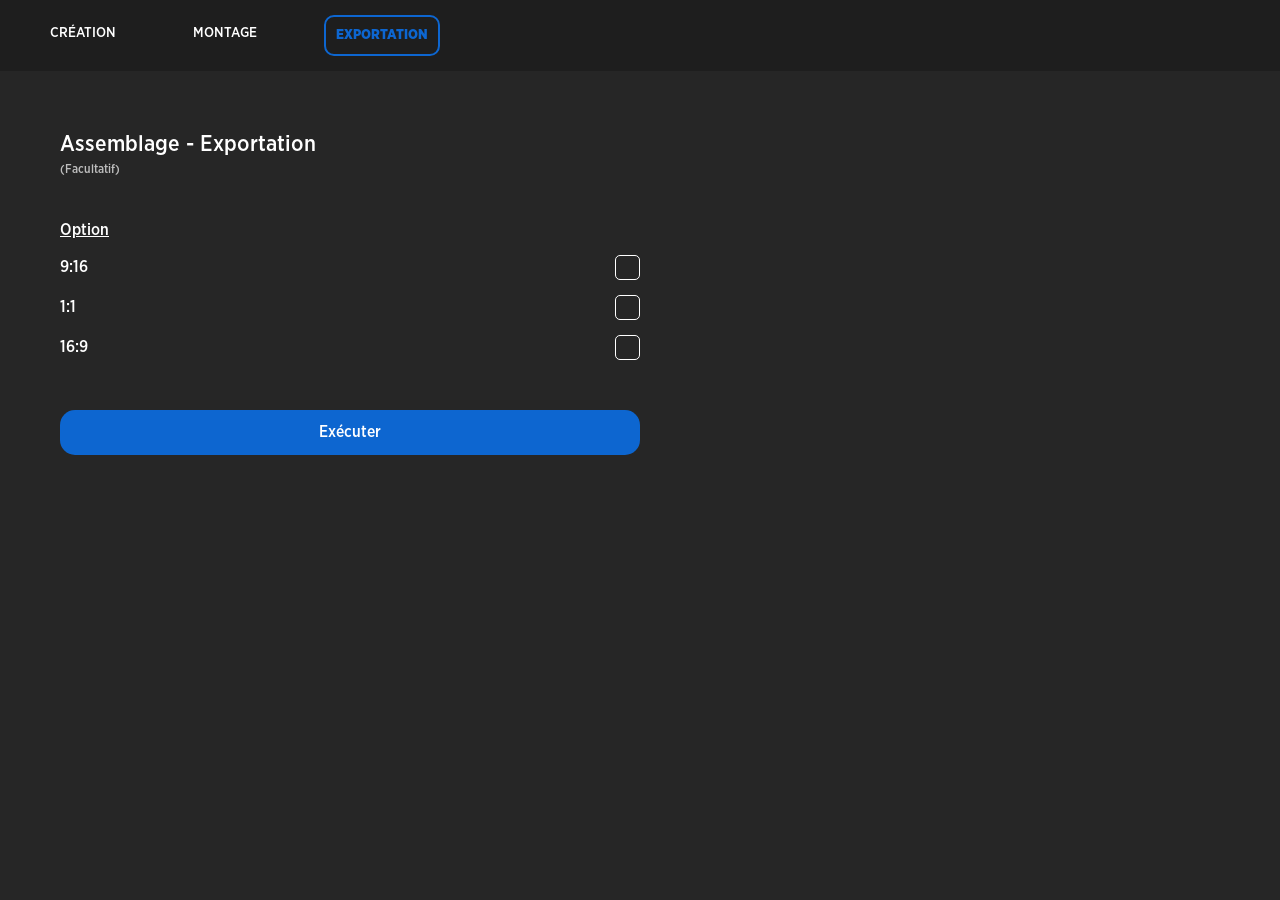
==== src/pages/export.html @ 4dfd4410 "Refactoring Step3: architecture front-end, assets, documentation complète - Pages HTML modulaires (a" ====
<!DOCTYPE html>
<html>
	<head>
		<meta charset="utf-8">
		<title>Productivity</title>
		<script src="../scripts/vendors/CSInterface.js"></script>
		<script src="../scripts/components/loading.js"></script>
		<script src="../scripts/components/collaps.js"></script>
		<script type="module" src="../scripts/main.js"></script>
		<link rel="stylesheet" href="../styles/main.css">
		<link rel="stylesheet" href="../styles/pages/montage.css">
		<link rel="stylesheet" href="../styles/components/notification.css">
	<body>
		<div id="loading-screen">

		</div>
		
		<header>
			<div class="step-nav">
				<a href="./index.html"><div class="step"><p>Création</p></div></a>
				<a href="./montage.html"><div class="step"><p>Montage</p></div></a>
				<a href="#"><div class="step current-step"><p>Exportation</p></div></a>
			</div>
		</header>

		<section id="main">
			<div class="side side-left">
				<h2>Assemblage - Exportation</h2>
				<p class="desc">(Facultatif)</p>

				<form action="">

					<div class="option">

						<h3>Option</h3>
	
						<div class="option-content">
							<label for="OptionformatPhone"><p>9:16</p>
								<input type="checkbox" name="OptionformatPhone" id="OptionformatPhone" class="checkbox">
								<div class="checkmark"></div>
							</label>
						</div>
	
						<div class="option-content">
							<label for="OptionformatCarre"><p>1:1</p>
								<input type="checkbox" name="OptionformatCarre" id="OptionformatCarre" class="checkbox">
								<div class="checkmark"></div>
							</label>
						</div>

						<div class="option-content">
							<label for="OptionformatHorizontal"><p>16:9</p>
								<input type="checkbox" name="OptionformatHorizontal" id="OptionformatHorizontal" class="checkbox">
								<div class="checkmark"></div>
							</label>
						</div>
	
						
					</div>	
					
					<button type="button" class="button-blue" id="AssemblyButton">Exécuter</button>

				</form>

			</div>



			<!-- <div class="side side-right">

				<div class="block-collaps OptionNewVersionCollaps">
					<div class="box-collaps">
						<p>Versions</p>
						<button class="collapsible"><img src="../../assets/images/arrow.png" alt=""></button>
					</div>
					<div class="content">
						<p class="desc">Permet de ne pas supprimer les anciennes versions de 9:16 et 1:1 après une nouvelle tentative</p>
						<div class="deep-content">
							<form action="" class="form-b-roll">
								<label for="NewVersion">
									<p>Ma version :</p>
									<input type="text" name="NewVersion" class="box" placeholder="V1" id="NewVersion">
								</label>
							</form>
						</div>
					</div>
				</div> -->
			</div>
		</section>

	</body>
</html>
---- src/styles/main.css ----
* {
    box-sizing: border-box;
    margin: 0;
    padding: 0;
}

body {
    background-color: #262626;
    font-family: "Gotham Regular", sans-serif;
    scrollbar-width: thin; /* Firefox */
    scrollbar-color: #ffffff #6d6d6d; /* Thumb + Track */
}

body::-webkit-scrollbar {
    height: 5px;
}
body::-webkit-scrollbar {
    width: 4px; /* Adjust the width as needed */
}

body::-webkit-scrollbar-track {
    background: #262626;
    border-radius: 10px; /* Adjust the value as needed */
}

body::-webkit-scrollbar-thumb {
    background: #ffffff;
    border-radius: 100px;
}

@font-face {
    font-family: "Gotham Bold";
    src: url("../../assets/fonts/GothamNarrow-Black.otf") format("opentype");
    font-weight: bold;
    font-style: normal;
}

@font-face {
    font-family: "Gotham Regular";
    src: url("../../assets/fonts/GothamNarrow-Medium.otf") format("opentype");
    font-weight: bold;
    font-style: normal;
}

a {
    text-decoration: none;
    font-family: "Gotham Regular", sans-serif;
}

div, span, textarea {
    font-family: "Gotham Regular", sans-serif;
}

#workflow{
    margin-top: 30px;
}

h1 {
    color: #FFF;
    font-family: "Gotham Regular", sans-serif;
    font-size: 26px;
    font-style: normal;
    font-weight: 700;
    line-height: normal;
    margin-bottom: 20px;
}

h2 {
    color: #FFF;
    font-family: "Gotham Regular", sans-serif;
    font-size: 22px;
    font-style: normal;
    font-weight: 700;
    line-height: normal;
}

h3 {
    color: #FFF;
    font-family: "Gotham Regular", sans-serif;
    font-size: 16px;
    font-style: normal;
    font-weight: 700;
    line-height: normal;
    text-decoration-line: underline;
}

p {
    color: #FFF;
    font-family: "Gotham Regular", sans-serif;
    font-size: 16px;
    font-style: normal;
    font-weight: 400;
    line-height: normal;
}

button {
    color: #FFF;
    font-family: "Gotham Regular", sans-serif;
    font-size: 16px;
    font-style: normal;
    font-weight: 400;
    line-height: normal;
}

input{
    color: #FFF;
    font-family: "Gotham Regular", sans-serif;
    font-size: 16px;
    font-style: normal;
    font-weight: 400;
    line-height: normal;
}

label {
    color: #FFF;
    font-family: "Gotham Regular", sans-serif;
    font-size: 16px;
    font-style: normal;
    font-weight: 400;
    line-height: normal;
    display: flex;
    justify-content: space-between;
    align-items: center;
    width: 100%;
}

label p {
    width: fit-content;
    flex-shrink: 0 !important;
    padding-right: 20px;
}

.desc {
    color: rgba(255, 255, 255, 0.70);
    font-family: "Gotham Regular", sans-serif;
    font-size: 12px;
    font-style: normal;
    font-weight: 500;
    line-height: normal;
}

header {
    background-color: #1E1E1E;
    padding: 15px 40px;
}

header .step-nav {
    display: flex;
    width: 400px;
    justify-content: space-between;
}

header .step {
    padding: 10px 10px;
}

header a {
    text-decoration: none;
}

header p {
    text-transform: uppercase;
    font-size: 14px;
}

header .current-step {
    border-radius: 10px;
    border: 2px solid #0D66D0;
}

header .current-step p {
    color: #0D66D0;
    font-family: "Gotham Bold", sans-serif;
}

.side form {
    padding: 40px 0;
    display: flex;
    flex-direction: column;
    gap: 50px;
}

div.title {
    position: absolute;
    display: flex;
    flex-direction: column;

    text-align: center;
    left: 50%;
    top: 50%;
    transform: translate(-50%, -50%);


}

a {
    color: #0D66D0;
    text-decoration: underline;
    cursor: pointer;
}

.side form div {
    display: flex;
    gap: 5px;
    align-items: center;
}

.side form .option-content {
    width: 100%;
}

.side form .info-sequence {
    display: flex;
    flex-direction: column;
    align-items: flex-start;
    justify-content: center;
    width: 100%;
    gap: 15px;
}

.side form .info-sequence div {
    width: 100%;
}

.side form .option {
    display: flex;
    flex-direction: column;
    justify-content: center;
    align-items: flex-start;
    gap: 15px;
}

.block-collaps .box-collaps {
    display: flex;
    align-items: center;
    justify-content: space-between;
    width: 100%;
}

.block-collaps .box-collaps .collapsible {
    background-color: #1e1e1e00;
    border: 0;
    transition: transform 0.2s ease-in-out;
    cursor: pointer;
}

.block-collaps .box-collaps .collapsible img {
    width: 25px;
    transform: translate(0, 10%);
}

input + .checkmark::after {
    opacity: 0;
    transition: opacity 0.1s ease-in-out;
    content: url("../../assets/images/cross.png");
    font-size: 16px;
    color: white;
    text-align: center;
    line-height: 20px;
    width: 100%;
    height: 100%;
    position: absolute;
    left: 54%;
    top: 64%;
    transform: translate(-50%, -50%);
    border-radius: 5px;
}

input:checked + .checkmark::after {
    opacity: 1;
}

.block-collaps .desc {
    margin-bottom: 30px;
}

.list-ads {
    display: flex;
    flex-wrap: wrap;
    gap: 15px;
    width: 100%;
}

.list-ads .column {
    display: flex;
    flex-direction: column;
    gap: 10px;
    width: 140px;
    flex-shrink: 0;
}

.list-ads .row {
    display: flex;
    flex-direction: row;
    align-items: center;
    justify-content: space-between;
    gap: 5px;
    width: 100%;
}

.list-ads .row p {
    width: fit-content;
    flex-shrink: 0;
}

#main {
    padding: 60px 60px;
    display: flex;
    justify-content: space-between;
    gap: 50px;
}

.side {
    display: flex;
    flex-direction: column;
    gap: 5px;
    width: 100%;
}

.side-left {
    width: 50%;
}

.block-collaps {
    display: flex;
    flex-direction: column;
    background-color: #1E1E1E;
    padding: 20px 50px;
    width: 100%;
}

.block-collaps .box-collaps {
    display: flex;
    align-items: center;
    justify-content: space-between;
    width: 100%;
}

.block-collaps .box-collaps .collapsible {
    background-color: #1e1e1e00;
    border: 0;
    transition: transform 0.2s ease-in-out;
    cursor: pointer;
}

.block-collaps .box-collaps .collapsible img {
    width: 25px;
    transform: translate(0, 10%);
}

.block-collaps .content {
    display: none;
}

.block-collaps .desc {
    margin-bottom: 30px;
}

.active {
    transform: rotate(90deg);
}

.button-blue {
    border-radius: 15px;
    border: 0;
    background-color: #0D66D0;
    padding: 13px 42px;
    transition: background-color ease-in-out 0.2s, transform 0.2s ease-in-out;
    cursor: pointer;
}

.button-blue:hover {
    background: #0D66D0;
}

.button-red {
    border-radius: 15px;
    border: 0;
    background-color: #BD0000;
    padding: 13px 42px;
    transition: background-color ease-in-out 0.2s, transform 0.2s ease-in-out;
    cursor: pointer;
}

.button-red:hover {
    background: #BD0000;
}


.button-black {
    border-radius: 15px;
    border: 0;
    background-color: #000;
    padding: 13px 42px;
    transition: background-color ease-in-out 0.2s, transform 0.2s ease-in-out;
    cursor: pointer;
}

.button-black:hover {
    background: #000000;
}

.buttonDesactivate {
    border-radius: 15px;
    border: 0;
    background-color: #6B6B6B;
    padding: 13px 42px;
    transition: background-color ease-in-out 0.2s, transform 0.2s ease-in-out;
}

.red {
    color: #BD0000;
}

.box {
    padding: 5px 10px;
    background-color: #26262600;
    border: #FFF solid 1px;
    border-radius: 5px;
    min-width: 40px;
    width: 100%;
    color: #FFF;
    font-family: "Gotham Regular", sans-serif;
    font-size: 16px;
    font-style: normal;
    font-weight: 400;
    line-height: normal;
}

.box:focus {
    outline: 0px;
    box-shadow: 0;
}

.checkbox {
    display: none;
}

.checkmark {
    justify-content: center;
    width: 25px;
    height: 25px;
    border-radius: 5px;
    border: 1px solid #FFF;
    position: relative;
    cursor: pointer;
    flex-shrink: 0;
}


button{
    transform: scale(100%)
}

button:hover{
    transform: scale(105%);
}

.bar-horizontal{
    width: 100%;
    height: 1px;
    background-color: #FFF;
    border-radius: 10px;
    margin: 20px auto;
    content: "";
}

.deep-content h3{
    margin-bottom: 20px;
}

.selectedSequence {
    gap: 20px;
}

select {
    font-family: "Gotham Regular", sans-serif;
}

option {
    color: #000;
    font-family: "Gotham Regular", sans-serif;
}
---- src/styles/pages/montage.css ----
.b-roll-content {
    display: flex;
    flex-direction: column;
    align-items: flex-start !important;
}

.b-roll-content .desc {
    margin-bottom: 20px;
}

.b-roll-content button {
    width: 100%;
}


.imgTemplate{
    width: 100%;
    height: 200px;
    margin-top: 20px;
    
}

.imgTemplate video{
    width: 100%;
    height: 100%;
    object-fit: cover;
    object-position: center;
    border-radius: 20px;
}


.form-b-roll {
    gap: 20px !important;
}

.side-cuts {
    display: flex;
    flex-direction: column;
    width: 100%;
    gap: 50px;
}

.marginLimite{
    display: flex;
    justify-content: space-between;
    gap: 20px;
}

.side-cuts .cuts-left {
    display: flex;
    flex-direction: column;
    gap: 40px;
    width: 40%;
    justify-content: space-between;
    height: 100%;
    div{
        display: flex;
        justify-content: space-between;
        align-items: center;
        width: 100%;
    }
}


.side-cuts .cuts-right {
    display: flex;
    flex-direction: column;
    width: 100%;
    height: 100%;
}
---- src/styles/components/notification.css ----
/* Container des notifications */
#notification-container {
    position: fixed;
    top: 20px;
    right: 20px;
    z-index: 9999;
    display: flex;
    flex-direction: column;
    gap: 10px;
    max-width: 400px;
    width: 100%;
}

/* Style des notifications */
.notification {
    position: relative;
    background: #1E1E1E;
    border-radius: 12px;
    padding: 16px 20px;
    box-shadow: 0 8px 32px rgba(0, 0, 0, 0.2);
    backdrop-filter: blur(20px);
    border: 1px solid rgba(255, 255, 255, 0.3);
    transform: translateX(420px);
    opacity: 0;
    transition: all 0.4s cubic-bezier(0.34, 1.56, 0.64, 1);
    overflow: hidden;
    min-height: 60px;
    display: flex;
    align-items: center;
    animation: slideIn 0.5s ease-out forwards;
    font-family: "Gotham Regular", sans-serif;
}

.notification.show {
    transform: translateX(0);
    opacity: 1;
}

.notification.hide {
    animation: slideOut 0.4s ease-in forwards;
}

.notification-content {
    flex: 1;
    font-size: 14px;
    font-weight: 500;
    color: #ebebeb;
    line-height: 1.4;
}

/* Barre de progression */
.progress-bar {
    position: absolute;
    bottom: 0;
    left: 0;
    height: 4px;
    width: 100%;
    border-radius: 0 0 12px 12px;
    overflow: hidden;
}

.progress-bar::before {
    content: '';
    position: absolute;
    top: 0;
    left: 0;
    height: 100%;
    width: 100%;
    transform-origin: left;
    animation: progress 6s linear forwards;
    box-shadow: 0 0 10px currentColor, 0 0 20px currentColor;
    filter: drop-shadow(0 0 6px currentColor);
}

/* Couleurs pour les différents types */
.notification.success .progress-bar::before {
    background: #10b981;
    color: #10b981;
}

.notification.warning .progress-bar::before {
    background: #f59e0b;
    color: #f59e0b;
}

.notification.error .progress-bar::before {
    background: #ef4444;
    color: #ef4444;
}

/* Icônes optionnelles */
.notification.success::before {
    content: '✓';
    display: inline-block;
    width: 20px;
    height: 20px;
    background: #10b981;
    color: white;
    border-radius: 50%;
    text-align: center;
    line-height: 20px;
    font-size: 12px;
    font-weight: bold;
    margin-right: 12px;
    flex-shrink: 0;
}

.notification.warning::before {
    content: '!';
    display: inline-block;
    width: 20px;
    height: 20px;
    background: #f59e0b;
    color: white;
    border-radius: 50%;
    text-align: center;
    line-height: 20px;
    font-size: 14px;
    font-weight: bold;
    margin-right: 12px;
    flex-shrink: 0;
}

.notification.error::before {
    content: '✕';
    display: inline-block;
    width: 20px;
    height: 20px;
    background: #ef4444;
    color: white;
    border-radius: 50%;
    text-align: center;
    line-height: 20px;
    font-size: 12px;
    font-weight: bold;
    margin-right: 12px;
    flex-shrink: 0;
}

/* Animations */
@keyframes slideIn {
    from {
        transform: translateX(420px);
        opacity: 0;
    }
    to {
        transform: translateX(0);
        opacity: 1;
    }
}

@keyframes slideOut {
    from {
        transform: translateX(0);
        opacity: 1;
        max-height: 100px;
        margin-bottom: 10px;
    }
    to {
        transform: translateX(420px);
        opacity: 0;
        max-height: 0;
        margin-bottom: 0;
        padding: 0;
    }
}

@keyframes progress {
    from {
        transform: scaleX(1);
    }
    to {
        transform: scaleX(0);
    }
}

/* Responsive */
@media (max-width: 480px) {
    #notification-container {
        left: 20px;
        right: 20px;
        max-width: none;
    }
    
    .notification {
        transform: translateX(calc(100vw + 20px));
    }
    
    @keyframes slideIn {
        from {
            transform: translateX(calc(100vw + 20px));
            opacity: 0;
        }
        to {
            transform: translateX(0);
            opacity: 1;
        }
    }
    
    @keyframes slideOut {
        from {
            transform: translateX(0);
            opacity: 1;
        }
        to {
            transform: translateX(calc(100vw + 20px));
            opacity: 0;
        }
    }
}
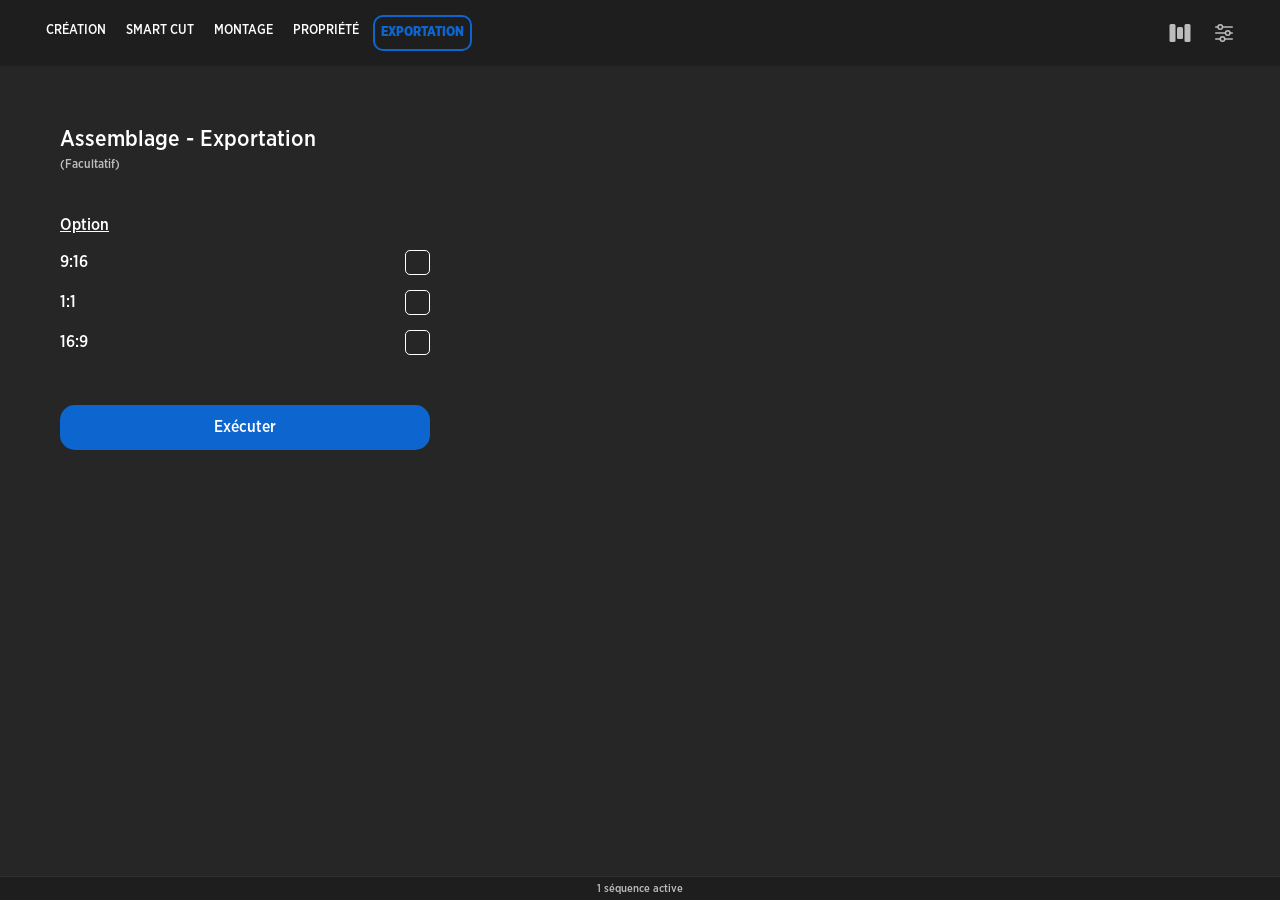
==== commit 6c6690d5: "Feat: Smart Cut, Motion Design Lottie, propriétés, settings + refactoring complet - Ajout Smart Cut " ====
--- a/src/pages/export.html
+++ b/src/pages/export.html
@@ -10,6 +10,8 @@
 		<link rel="stylesheet" href="../styles/main.css">
 		<link rel="stylesheet" href="../styles/pages/montage.css">
 		<link rel="stylesheet" href="../styles/components/notification.css">
+		<link rel="stylesheet" href="../styles/components/sequence-selector.css">
+		<link rel="stylesheet" href="../styles/components/status-bar.css">
 	<body>
 		<div id="loading-screen">
 
@@ -18,8 +20,23 @@
 		<header>
 			<div class="step-nav">
 				<a href="./index.html"><div class="step"><p>Création</p></div></a>
+				<a href="./smartcut.html"><div class="step"><p>Smart Cut</p></div></a>
 				<a href="./montage.html"><div class="step"><p>Montage</p></div></a>
+				<a href="./propriete.html"><div class="step"><p>Propriété</p></div></a>
 				<a href="#"><div class="step current-step"><p>Exportation</p></div></a>
+			</div>
+			<div class="header-actions">
+				<div class="header-icon-wrapper" id="seqSelectorToggle">
+					<button class="header-icon" aria-label="Sélection des séquences"
+							aria-expanded="false" aria-controls="seqSelectorPopup">
+						<img src="../../assets/icons/sequences.svg" alt="">
+					</button>
+					<div id="seqSelectorPopup" class="seq-selector-popup" style="display: none;">
+					</div>
+				</div>
+				<a href="./settings.html" class="header-icon" aria-label="Paramètres">
+					<img src="../../assets/icons/settings.svg" alt="">
+				</a>
 			</div>
 		</header>
 
@@ -64,29 +81,12 @@
 
 			</div>
 
-
-
-			<!-- <div class="side side-right">
-
-				<div class="block-collaps OptionNewVersionCollaps">
-					<div class="box-collaps">
-						<p>Versions</p>
-						<button class="collapsible"><img src="../../assets/images/arrow.png" alt=""></button>
-					</div>
-					<div class="content">
-						<p class="desc">Permet de ne pas supprimer les anciennes versions de 9:16 et 1:1 après une nouvelle tentative</p>
-						<div class="deep-content">
-							<form action="" class="form-b-roll">
-								<label for="NewVersion">
-									<p>Ma version :</p>
-									<input type="text" name="NewVersion" class="box" placeholder="V1" id="NewVersion">
-								</label>
-							</form>
-						</div>
-					</div>
-				</div> -->
+			<div class="side side-right">
 			</div>
 		</section>
 
+	<div id="statusBar" class="status-bar">
+		<span id="statusBarText" class="status-bar__text">1 séquence active</span>
+	</div>
 	</body>
 </html>
--- a/src/styles/main.css
+++ b/src/styles/main.css
@@ -9,6 +9,7 @@
     font-family: "Gotham Regular", sans-serif;
     scrollbar-width: thin; /* Firefox */
     scrollbar-color: #ffffff #6d6d6d; /* Thumb + Track */
+    padding-bottom: 24px;
 }
 
 body::-webkit-scrollbar {
@@ -142,16 +143,52 @@
 header {
     background-color: #1E1E1E;
     padding: 15px 40px;
+    display: flex;
+    justify-content: space-between;
+    align-items: center;
+    position: sticky;
+    top: 0;
+    z-index: 200;
 }
 
 header .step-nav {
     display: flex;
-    width: 400px;
-    justify-content: space-between;
+    width: auto;
+    gap: 8px;
+}
+
+.header-actions {
+    display: flex;
+    gap: 12px;
+    align-items: center;
+}
+
+.header-icon {
+    width: 32px;
+    height: 32px;
+    background: none;
+    border: none;
+    cursor: pointer;
+    opacity: 0.7;
+    transition: opacity 0.2s;
+    padding: 4px;
+}
+
+.header-icon:hover {
+    opacity: 1;
+}
+
+.header-icon img {
+    width: 100%;
+    height: 100%;
+}
+
+.header-icon-wrapper {
+    position: relative;
 }
 
 header .step {
-    padding: 10px 10px;
+    padding: 8px 6px;
 }
 
 header a {
@@ -160,7 +197,8 @@
 
 header p {
     text-transform: uppercase;
-    font-size: 14px;
+    font-size: 13px;
+    white-space: nowrap;
 }
 
 header .current-step {
@@ -398,6 +436,11 @@
 
 .button-black:hover {
     background: #000000;
+}
+
+.button-small {
+    font-size: 11px;
+    padding: 6px 12px;
 }
 
 .buttonDesactivate {
@@ -480,4 +523,89 @@
 option {
     color: #000;
     font-family: "Gotham Regular", sans-serif;
+}
+
+/* Avatar / Cible client */
+.avatar-input-wrapper {
+    position: relative;
+    display: flex;
+    align-items: flex-start;
+}
+
+.avatar-textarea {
+    flex: 1;
+    resize: vertical;
+    min-height: 48px;
+    max-height: 100px;
+}
+
+.avatar-clear-btn {
+    position: absolute;
+    right: 8px;
+    top: 8px;
+    background: none;
+    border: none;
+    color: rgba(255, 255, 255, 0.5);
+    cursor: pointer;
+    font-size: 14px;
+    padding: 2px 6px;
+}
+
+.avatar-clear-btn:hover {
+    color: #BD0000;
+}
+
+.avatar-presets {
+    display: flex;
+    gap: 6px;
+    flex-wrap: wrap;
+    margin-top: 6px;
+}
+
+.avatar-preset-pill {
+    background: rgba(255, 255, 255, 0.08);
+    border: 1px solid rgba(255, 255, 255, 0.12);
+    border-radius: 12px;
+    color: rgba(255, 255, 255, 0.70);
+    font-family: "Gotham Regular", sans-serif;
+    font-size: 11px;
+    padding: 4px 10px;
+    cursor: pointer;
+    max-width: 150px;
+    overflow: hidden;
+    text-overflow: ellipsis;
+    white-space: nowrap;
+}
+
+.avatar-preset-pill:hover {
+    background: rgba(13, 102, 208, 0.15);
+    border-color: #0D66D0;
+    color: #FFFFFF;
+}
+
+/* Char limit reset */
+.char-limit-wrapper {
+    display: flex;
+    gap: 6px;
+    align-items: center;
+}
+
+.reset-btn {
+    background: rgba(255, 255, 255, 0.08);
+    border: 1px solid rgba(255, 255, 255, 0.12);
+    border-radius: 4px;
+    color: rgba(255, 255, 255, 0.5);
+    cursor: pointer;
+    font-size: 16px;
+    width: 28px;
+    height: 28px;
+    display: flex;
+    align-items: center;
+    justify-content: center;
+    padding: 0;
+}
+
+.reset-btn:hover {
+    color: #0D66D0;
+    border-color: #0D66D0;
 }
--- a/src/styles/pages/montage.css
+++ b/src/styles/pages/montage.css
@@ -10,6 +10,21 @@
 
 .b-roll-content button {
     width: 100%;
+}
+
+/* Options B-roll — espacement et lisibilité */
+.OptionBroll .deep-content {
+    display: flex;
+    flex-direction: column;
+    gap: 20px;
+}
+
+.OptionBroll .deep-content label {
+    font-size: 15px;
+}
+
+.OptionBroll .avatar-textarea {
+    min-height: 96px;
 }
 
 
@@ -28,6 +43,22 @@
     border-radius: 20px;
 }
 
+.add-title-here-btn {
+    width: 100%;
+    margin-top: 12px;
+}
+
+.title-bounds-container {
+    display: flex;
+    gap: 8px;
+    margin-top: 8px;
+    width: 100%;
+}
+.title-bound-input {
+    flex: 1;
+    resize: none;
+    min-height: 32px;
+}
 
 .form-b-roll {
     gap: 20px !important;
--- a/src/styles/components/notification.css
+++ b/src/styles/components/notification.css
@@ -6,7 +6,7 @@
     position: fixed;
     top: 20px;
     right: 20px;
-    z-index: 9999;
+    z-index: 9999999;
     display: flex;
     flex-direction: column;
     gap: 10px;
@@ -140,6 +140,40 @@
     flex-shrink: 0;
 }
 
+/* Notifications persistantes — pas de barre de progression, bouton fermeture visible */
+.notification.persistent {
+    padding-right: 40px;
+}
+
+/* Défensif : la progress-bar n'est pas créée en JS quand persistent=true,
+   mais cette règle protège contre un éventuel ajout DOM externe */
+.notification.persistent .progress-bar {
+    display: none;
+}
+
+.notification-close {
+    position: absolute;
+    top: 8px;
+    right: 8px;
+    width: 24px;
+    height: 24px;
+    border: none;
+    background: rgba(255, 255, 255, 0.1);
+    color: #ebebeb;
+    border-radius: 50%;
+    font-size: 16px;
+    line-height: 24px;
+    text-align: center;
+    cursor: pointer;
+    padding: 0;
+    flex-shrink: 0;
+    transition: background 0.2s ease;
+}
+
+.notification-close:hover {
+    background: rgba(255, 255, 255, 0.25);
+}
+
 /* Animations */
 @keyframes slideIn {
     from {
--- a/src/styles/components/sequence-selector.css
+++ b/src/styles/components/sequence-selector.css
@@ -0,0 +1,276 @@
+.seq-selector {
+    background-color: #1E1E1E;
+    border-radius: 10px;
+    padding: 15px;
+}
+
+.seq-selector-modes {
+    display: flex;
+    flex-direction: column;
+    gap: 8px;
+    margin-bottom: 12px;
+}
+
+.seq-mode-label {
+    display: flex;
+    align-items: center;
+    gap: 10px;
+    min-height: 44px;
+    padding: 0 8px;
+    cursor: pointer;
+    border-radius: 8px;
+    transition: background-color 0.15s ease;
+}
+
+.seq-mode-label:hover {
+    background-color: rgba(255, 255, 255, 0.05);
+}
+
+.seq-mode-label input[type="radio"] {
+    appearance: none;
+    -webkit-appearance: none;
+    width: 18px;
+    height: 18px;
+    border: 2px solid #FFF;
+    border-radius: 50%;
+    cursor: pointer;
+    position: relative;
+    flex-shrink: 0;
+}
+
+.seq-mode-label input[type="radio"]:checked {
+    border-color: #0D66D0;
+    background-color: #0D66D0;
+}
+
+.seq-mode-label input[type="radio"]:checked::after {
+    content: '';
+    position: absolute;
+    top: 50%;
+    left: 50%;
+    transform: translate(-50%, -50%);
+    width: 8px;
+    height: 8px;
+    border-radius: 50%;
+    background-color: #FFF;
+}
+
+.seq-mode-label input[type="radio"]:focus-visible {
+    outline: 2px solid #0D66D0;
+    outline-offset: 2px;
+}
+
+.seq-mode-label span {
+    font-family: "Gotham Regular", sans-serif;
+    font-size: 14px;
+    color: #FFFFFF;
+}
+
+.seq-selector-actions {
+    display: flex;
+    gap: 10px;
+    margin-bottom: 10px;
+    padding: 0 8px;
+}
+
+.seq-btn-select-all,
+.seq-btn-deselect-all {
+    font-family: "Gotham Bold", sans-serif;
+    font-size: 12px;
+    color: #FFFFFF;
+    background: none;
+    border: 1px solid rgba(255, 255, 255, 0.30);
+    border-radius: 8px;
+    padding: 6px 14px;
+    cursor: pointer;
+    transition: background-color 0.15s ease, border-color 0.15s ease;
+}
+
+.seq-btn-select-all:hover,
+.seq-btn-deselect-all:hover {
+    background-color: rgba(255, 255, 255, 0.08);
+    border-color: rgba(255, 255, 255, 0.50);
+}
+
+.seq-btn-select-all:focus-visible,
+.seq-btn-deselect-all:focus-visible {
+    outline: 2px solid #0D66D0;
+    outline-offset: 2px;
+}
+
+.seq-selector-list {
+    max-height: 200px;
+    overflow-y: auto;
+    display: flex;
+    flex-direction: column;
+}
+
+.seq-item {
+    display: flex;
+    align-items: center;
+    gap: 10px;
+    min-height: 44px;
+    padding: 4px 8px;
+    cursor: pointer;
+    border-radius: 8px;
+    transition: background-color 0.15s ease;
+}
+
+.seq-item:hover {
+    background-color: rgba(255, 255, 255, 0.05);
+}
+
+.seq-item .seq-item-checkbox {
+    display: none;
+}
+
+.seq-item .checkmark {
+    justify-content: center;
+    width: 25px;
+    height: 25px;
+    border-radius: 5px;
+    border: 1px solid #FFF;
+    display: flex;
+    align-items: center;
+    flex-shrink: 0;
+    position: relative;
+    cursor: pointer;
+}
+
+.seq-item .seq-item-checkbox + .checkmark::after {
+    opacity: 0;
+    transition: opacity 0.1s ease-in-out;
+    content: url("../../../assets/images/cross.png");
+    font-size: 16px;
+    color: white;
+    text-align: center;
+    line-height: 20px;
+    width: 100%;
+    height: 100%;
+    position: absolute;
+    left: 54%;
+    top: 64%;
+    transform: translate(-50%, -50%);
+    border-radius: 5px;
+}
+
+.seq-item .seq-item-checkbox:checked + .checkmark::after {
+    opacity: 1;
+}
+
+.seq-item .seq-item-checkbox:focus-visible + .checkmark {
+    outline: 2px solid #0D66D0;
+    outline-offset: 2px;
+}
+
+.seq-item-name {
+    font-family: "Gotham Regular", sans-serif;
+    font-size: 14px;
+    color: #FFFFFF;
+    flex: 1;
+    overflow: hidden;
+    text-overflow: ellipsis;
+    white-space: nowrap;
+}
+
+.seq-item-duration {
+    font-family: "Gotham Regular", sans-serif;
+    font-size: 12px;
+    color: rgba(255, 255, 255, 0.70);
+    flex-shrink: 0;
+}
+
+.seq-selector-empty {
+    font-family: "Gotham Regular", sans-serif;
+    font-size: 14px;
+    color: rgba(255, 255, 255, 0.70);
+    text-align: center;
+    padding: 20px 8px;
+}
+
+.seq-selector-list::-webkit-scrollbar {
+    width: 6px;
+}
+
+.seq-selector-list::-webkit-scrollbar-track {
+    background: transparent;
+}
+
+.seq-selector-list::-webkit-scrollbar-thumb {
+    background-color: rgba(255, 255, 255, 0.20);
+    border-radius: 3px;
+}
+
+.seq-selector-list::-webkit-scrollbar-thumb:hover {
+    background-color: rgba(255, 255, 255, 0.35);
+}
+
+/* Barre de recherche */
+.seq-search-wrapper {
+    position: relative;
+    margin-bottom: 10px;
+    padding: 0 8px;
+}
+
+.seq-search-input {
+    width: 100%;
+    box-sizing: border-box;
+    background-color: #1E1E1E;
+    border: 1px solid rgba(255, 255, 255, 0.08);
+    border-radius: 8px;
+    padding: 8px 36px 8px 12px;
+    font-family: "Gotham Regular", sans-serif;
+    font-size: 13px;
+    color: #FFFFFF;
+    outline: none;
+    transition: border-color 0.15s ease;
+}
+
+.seq-search-input::placeholder {
+    color: rgba(255, 255, 255, 0.40);
+}
+
+.seq-search-input:focus {
+    border-color: #0D66D0;
+}
+
+.seq-search-clear {
+    position: absolute;
+    right: 16px;
+    top: 50%;
+    transform: translateY(-50%);
+    background: none;
+    border: none;
+    color: rgba(255, 255, 255, 0.50);
+    font-size: 18px;
+    line-height: 1;
+    cursor: pointer;
+    padding: 4px;
+    transition: color 0.15s ease;
+}
+
+.seq-search-clear:hover {
+    color: #FFFFFF;
+}
+
+.seq-search-clear:focus-visible {
+    outline: 2px solid #0D66D0;
+    outline-offset: 2px;
+}
+
+/* Popup dropdown dans le header */
+.seq-selector-popup {
+    position: absolute;
+    top: 100%;
+    right: 0;
+    width: 320px;
+    max-height: 400px;
+    background: #1E1E1E;
+    border: 1px solid rgba(255, 255, 255, 0.12);
+    border-radius: 8px;
+    box-shadow: 0 8px 24px rgba(0, 0, 0, 0.5);
+    z-index: 200;
+    overflow-y: auto;
+    padding: 12px;
+}
+
--- a/src/styles/components/status-bar.css
+++ b/src/styles/components/status-bar.css
@@ -0,0 +1,20 @@
+.status-bar {
+    position: fixed;
+    bottom: 0;
+    left: 0;
+    right: 0;
+    height: 24px;
+    background: #1E1E1E;
+    border-top: 1px solid rgba(255, 255, 255, 0.08);
+    display: flex;
+    align-items: center;
+    justify-content: center;
+    z-index: 50;
+    padding: 0 15px;
+}
+
+.status-bar__text {
+    font-family: "Gotham Regular", sans-serif;
+    font-size: 11px;
+    color: rgba(255, 255, 255, 0.70);
+}
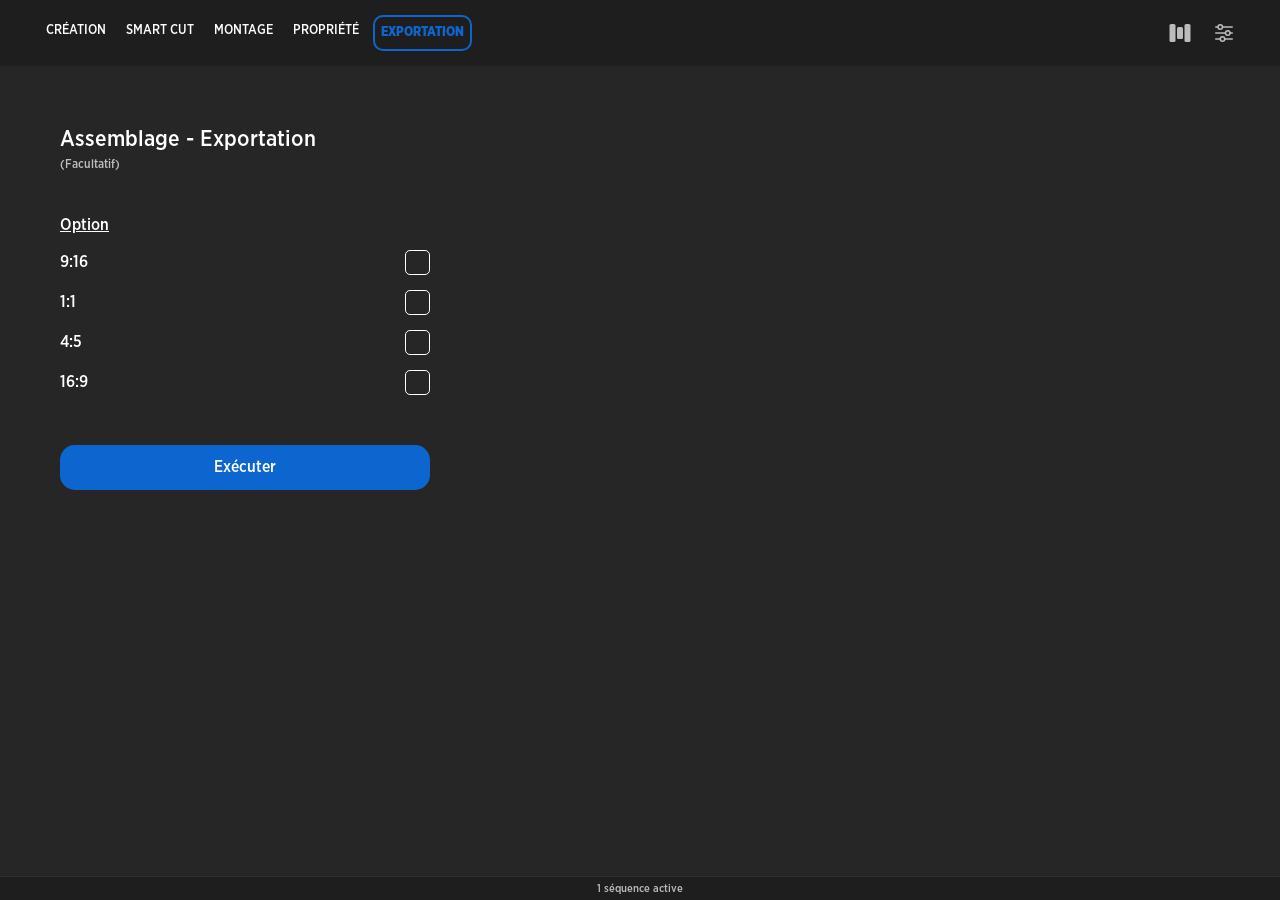
==== commit 65df3ea5: "Feat: ajout format d'export 4:5 (Portrait 1080x1350) Nouveau format Instagram portrait en complément" ====
--- a/src/pages/export.html
+++ b/src/pages/export.html
@@ -66,6 +66,13 @@
 						</div>
 
 						<div class="option-content">
+							<label for="OptionformatPortrait"><p>4:5</p>
+								<input type="checkbox" name="OptionformatPortrait" id="OptionformatPortrait" class="checkbox">
+								<div class="checkmark"></div>
+							</label>
+						</div>
+
+						<div class="option-content">
 							<label for="OptionformatHorizontal"><p>16:9</p>
 								<input type="checkbox" name="OptionformatHorizontal" id="OptionformatHorizontal" class="checkbox">
 								<div class="checkmark"></div>
